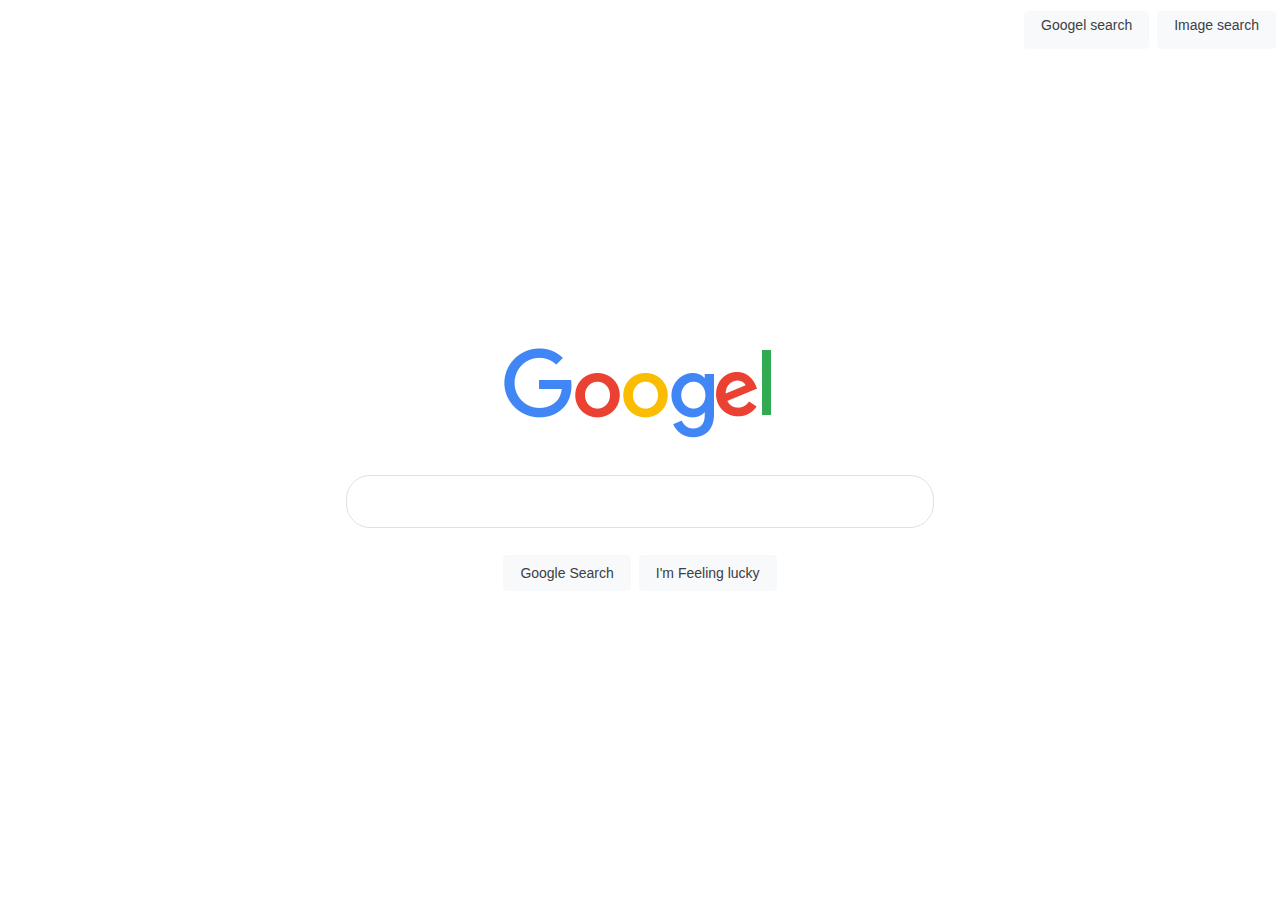
==== search/advanced_search.html @ 5cf31bc3 "Made front for index and images" ====
<!DOCTYPE html>
<html lang="en">

    <head>
        <title>Search</title>
        <link rel="stylesheet" href="/search/static/styles.css">
    </head>

    <body>

        <style>

        </style>

        <main>

            <nav>
                <a href="/search/index.html">Googel search</a>
                <a href="/search/image_search.html">Image search</a>
            </nav>
            
            <div id="upper-half">
                <div id="googel-logo-div">
                    <img id="googel-logo" src="/search/static/googlelogo_color_272x92dp GOOGEL.png" alt="Googel">
                </div>
            </div>


            <div id="bottom-half">
                <form action="https://google.com/search" autocomplete="off" method="GET" role="search">
                    <input type="text" name="q">
                    <br>
                    <div id="submit_inputs">
                        <input type="submit" value="Google Search">
                        <input type="submit" value="I'm Feeling lucky">
                    </div>
                </form>
            </div>

        </main>
    </body>
</html>
---- search/static/styles.css ----
body, html {
    height: 100%;
    min-width: 400px;
    margin: 0;
    padding: 0;
}

body, input, button {
    font-size: 14px;
    font-family: arial, sans-serif;
    color: #202124;
}

body {
    background: #fff;
    display: block;
}

main {
    display: flex;
    flex-direction: column;
    height: 100%;
}

#upper-half, #bottom-half {
    display: flex;
    justify-content: center;
    width: 100%;
    margin-top: 1rem;
}

#googel-logo {
    margin-top: 100%;
    width: 272px;
    height: 92px;
    margin-bottom: 1rem;
}

#submit_inputs {
    display: flex;
    justify-content: center;
}

input[type="text"]{ 
    display: flex;
    z-index: 3;
    min-height: 44px;
    background: #fff;
    border: 1px solid #dfe1e5;
    box-shadow: none;
    border-radius: 24px;
    margin: 0 auto;
    width: 582px;
    max-width: 584px;
    padding-top: 6px;
    position: relative;
}

input[type="submit"], a {
    background-color: #f8f9fa;
    border: 1px solid #f8f9fa;
    border-radius: 4px;
    color: #3c4043;
    font-family: arial,sans-serif;
    font-size: 14px;
    margin: 11px 4px;
    padding: 0 16px;
    line-height: 27px;
    height: 36px;
    min-width: 54px;
    text-align: center;
    cursor: pointer;
    user-select: none;
}

nav {
    display: flex;
    justify-content: end;
}

a {
    text-decoration: none;
}
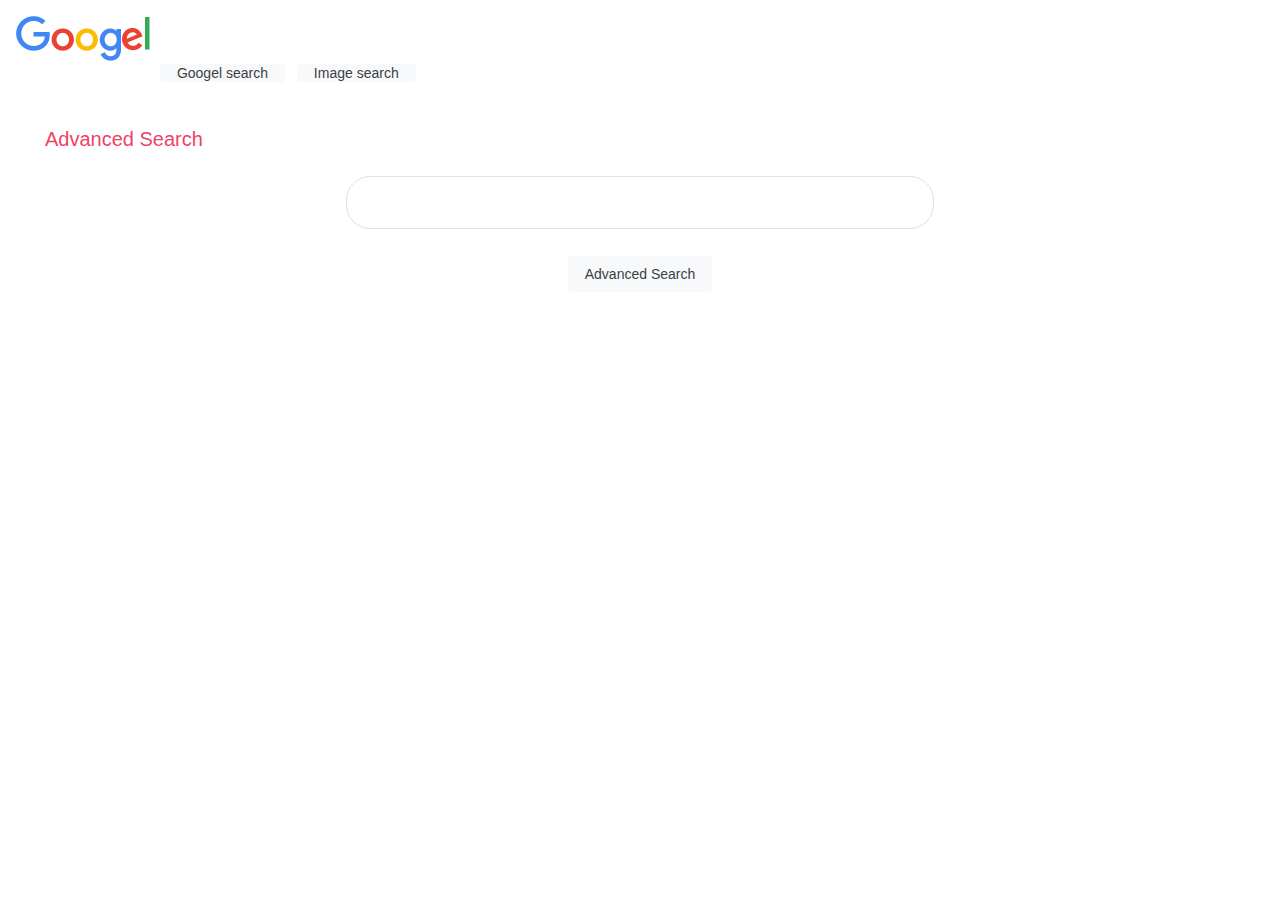
==== commit c4f44ebb: "Edited advanced search" ====
--- a/search/advanced_search.html
+++ b/search/advanced_search.html
@@ -9,30 +9,46 @@
     <body>
 
         <style>
+            label {
+                color: #e46;
+                margin-left: 10px;
+            }
 
+            #adv-srch {
+                color: #d93025;
+                font-size: 20px;
+                margin: 25px 35px;
+            }
+
+            #adv-form {
+                display: block;
+            }
+
+            nav #googel-logo {
+                margin-top: 0%;
+                width: 136px;
+                height: 46px;
+            }
         </style>
 
         <main>
 
             <nav>
+                <img id="googel-logo" src="/search/static/googlelogo_color_272x92dp GOOGEL.png" alt="Googel logo">
                 <a href="/search/index.html">Googel search</a>
-                <a href="/search/image_search.html">Image search</a>
+                <a href="/search/image_search.html">Image search</a>    
             </nav>
             
-            <div id="upper-half">
-                <div id="googel-logo-div">
-                    <img id="googel-logo" src="/search/static/googlelogo_color_272x92dp GOOGEL.png" alt="Googel">
-                </div>
+            <div id="adv-srch">
+                <label>Advanced Search</label> 
             </div>
 
-
-            <div id="bottom-half">
+            <div id="adv-form">
                 <form action="https://google.com/search" autocomplete="off" method="GET" role="search">
                     <input type="text" name="q">
                     <br>
                     <div id="submit_inputs">
-                        <input type="submit" value="Google Search">
-                        <input type="submit" value="I'm Feeling lucky">
+                        <input type="submit" value="Advanced Search">
                     </div>
                 </form>
             </div>
--- a/search/static/styles.css
+++ b/search/static/styles.css
@@ -30,7 +30,7 @@
 }
 
 #googel-logo {
-    margin-top: 100%;
+    margin-top: 50%;
     width: 272px;
     height: 92px;
     margin-bottom: 1rem;
@@ -74,8 +74,7 @@
 }
 
 nav {
-    display: flex;
-    justify-content: end;
+    padding: 1rem;
 }
 
 a {
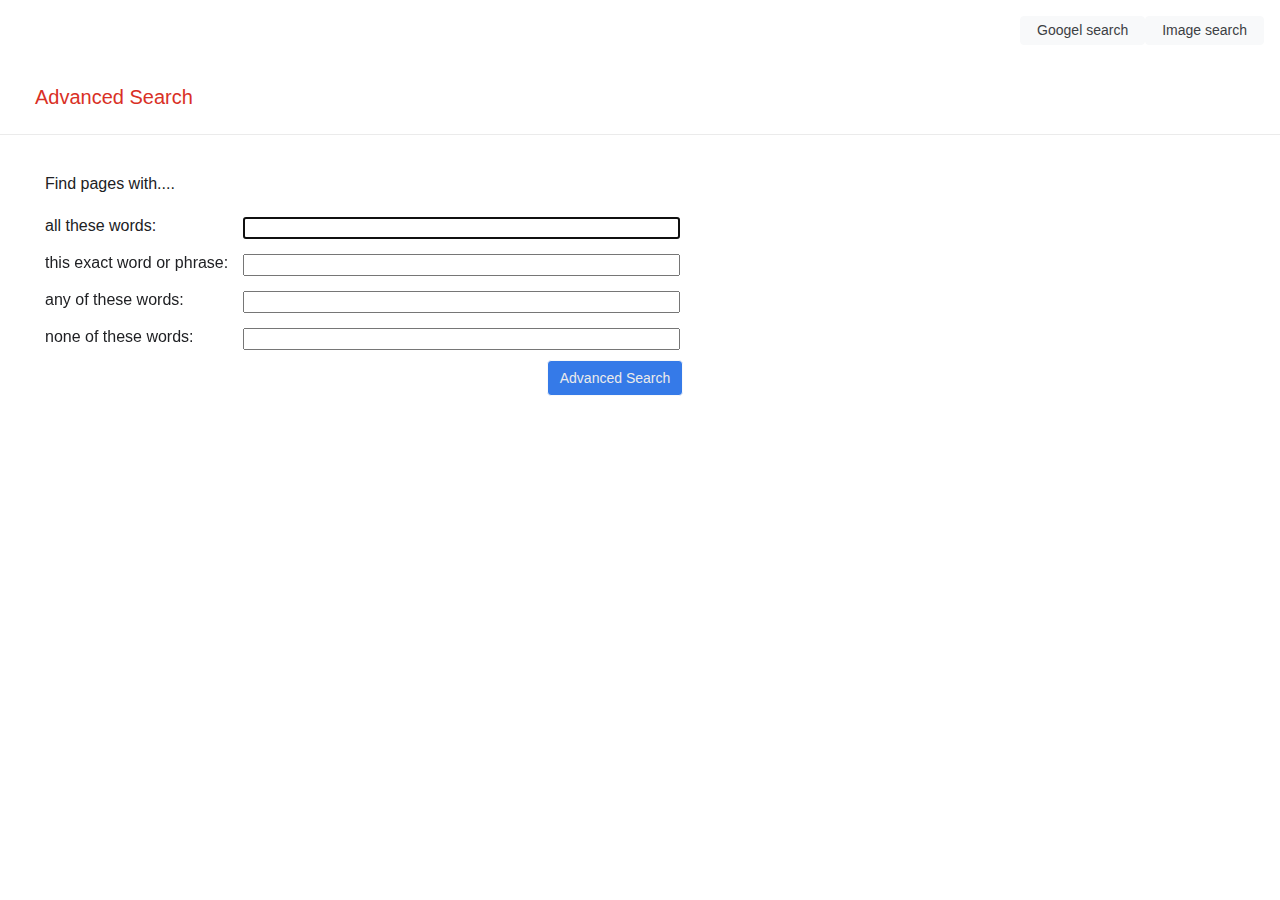
==== commit f613979e: "Finished everything aside from readme file." ====
--- a/search/advanced_search.html
+++ b/search/advanced_search.html
@@ -2,53 +2,113 @@
 <html lang="en">
 
     <head>
-        <title>Search</title>
+        <meta charset="UTF-8">
+        <title>Advanced Search</title>
         <link rel="stylesheet" href="/search/static/styles.css">
     </head>
 
     <body>
 
         <style>
-            label {
+            .adv-search label {
                 color: #e46;
                 margin-left: 10px;
             }
 
-            #adv-srch {
+            .border-line {
+                border-bottom: 1px solid #ebebeb
+            }
+
+            .adv-srch {
                 color: #d93025;
                 font-size: 20px;
                 margin: 25px 35px;
             }
 
-            #adv-form {
-                display: block;
+            .adv-form {
+                max-width: 1140px;
+                min-width: 200px;
+                width: 96%;
+                margin: 40px 2% 0 45px
             }
 
-            nav #googel-logo {
-                margin-top: 0%;
-                width: 136px;
-                height: 46px;
+            input.adv-button {
+                background-color: #357ae8;
+                color:#ebebeb;
+                padding: 0 12px;
+                margin: 10px 0;
             }
+
+            .form-span {
+                height: 30px;
+                display: table-cell;
+                vertical-align: middle;
+                display: inline-block;
+                font-size: 16px;
+                min-height: 42px;
+            }
+
+            .form-label {
+                font-size: 16px;
+                height: 30px;
+                display: table-cell;
+                vertical-align: middle;
+                width: 16%;
+                display: contents;
+            }
+
+            .form-label input {
+                padding-right: 16px;
+                width: 415px;
+                min-width: auto;
+            }
+
+            .main-body-form {
+                display: grid;
+                grid-template-columns: auto 1fr;
+                gap: 15px;
+            }
+
         </style>
 
         <main>
 
             <nav>
-                <img id="googel-logo" src="/search/static/googlelogo_color_272x92dp GOOGEL.png" alt="Googel logo">
-                <a href="/search/index.html">Googel search</a>
-                <a href="/search/image_search.html">Image search</a>    
+                <a class="button-look" href="/search/index.html">Googel search</a>
+                <a class="button-look" href="/search/image_search.html">Image search</a>    
             </nav>
             
-            <div id="adv-srch">
+            <div class="adv-srch">
                 <label>Advanced Search</label> 
             </div>
+            <div class="border-line"></div>
 
-            <div id="adv-form">
-                <form action="https://google.com/search" autocomplete="off" method="GET" role="search">
-                    <input type="text" name="q">
-                    <br>
-                    <div id="submit_inputs">
-                        <input type="submit" value="Advanced Search">
+            <div class="adv-form">
+                <form action="https://google.com/search" method="GET" role="search">
+                    <div class="form-span">
+                        <span>Find pages with....</span>
+                    </div>
+                    <div class="main-body-form">
+                        <div class="form-label">
+                            <label for="1">all these words:</label>
+                            <input value="" autofocus="autofocus" id="1" name="as_q" type="text">
+                        </div>
+                        <div class="form-label">
+                            <label for="2">this exact word or phrase:</label>
+                            <input value="" autofocus="autofocus" id="2" name="as_epq" type="text">
+                        </div>
+                        <div class="form-label">
+                            <label for="3">any of these words:</label>
+                            <input value="" autofocus="autofocus" id="3" name="as_oq" type="text">
+                        </div>
+                        <div class="form-label">
+                            <label for="4">none of these words:</label>
+                            <input value="" autofocus="autofocus" id="4" name="as_eq" type="text">
+                        </div>
+                    </div>
+                    
+                    <div class="d-flex-just-center">
+                        <input class="adv-button button-look" type="submit" value="Advanced Search">
                     </div>
                 </form>
             </div>
--- a/search/static/styles.css
+++ b/search/static/styles.css
@@ -22,28 +22,25 @@
     height: 100%;
 }
 
-#upper-half, #bottom-half {
+.d-flex-just-center {
     display: flex;
     justify-content: center;
+}
+
+.upper-half, .bottom-half {
     width: 100%;
     margin-top: 1rem;
 }
 
-#googel-logo {
+.googel-logo {
     margin-top: 50%;
     width: 272px;
     height: 92px;
     margin-bottom: 1rem;
 }
 
-#submit_inputs {
+.bottom-half input[type="text"]{ 
     display: flex;
-    justify-content: center;
-}
-
-input[type="text"]{ 
-    display: flex;
-    z-index: 3;
     min-height: 44px;
     background: #fff;
     border: 1px solid #dfe1e5;
@@ -52,32 +49,40 @@
     margin: 0 auto;
     width: 582px;
     max-width: 584px;
-    padding-top: 6px;
     position: relative;
+    font-size: 18px;
+    font-weight: 100;
+    color:#3c4043;
 }
 
-input[type="submit"], a {
+.bottom-half input[type="text"]:focus {
+    border: 1px solid #a3a3a3;
+    outline: none;
+}
+
+.button-look {
     background-color: #f8f9fa;
     border: 1px solid #f8f9fa;
     border-radius: 4px;
     color: #3c4043;
     font-family: arial,sans-serif;
     font-size: 14px;
-    margin: 11px 4px;
     padding: 0 16px;
     line-height: 27px;
+}
+
+input[type="submit"] {
+    margin: 11px 4px;
     height: 36px;
-    min-width: 54px;
     text-align: center;
-    cursor: pointer;
-    user-select: none;
 }
 
 nav {
     padding: 1rem;
+    display: flex;
+    justify-content: end;
 }
 
 a {
     text-decoration: none;
 }
-
